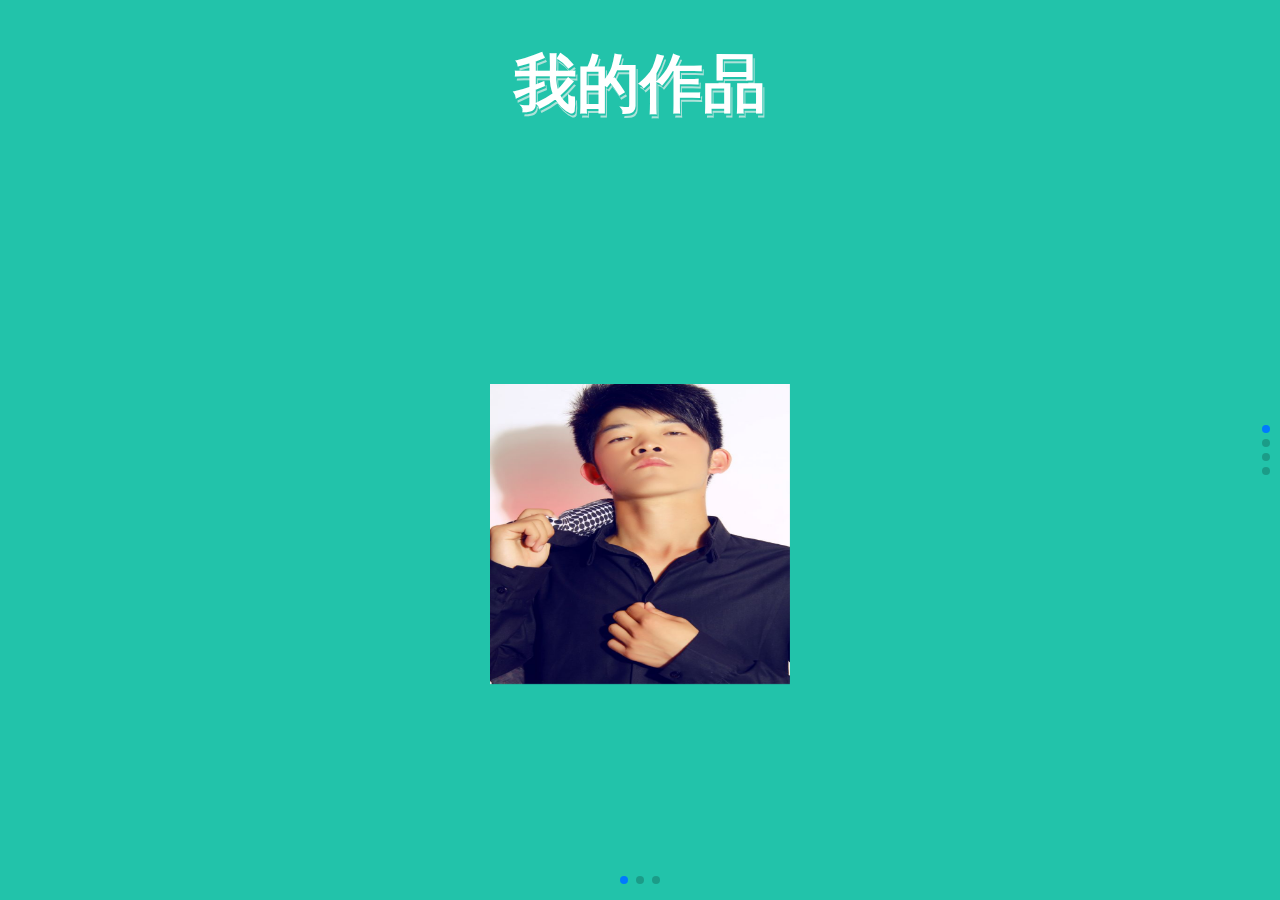
==== index.html @ 4743dbb1 "add project" ====
<!DOCTYPE html>
<html>
<head>
	<title>吴延彬</title>
	<!-- 移动端：布局视口 理想视口 视觉视口 -->
	<meta name="viewport" content="width=device-width, initial-scale=1.0, maximum-scale=1.0, user-scalable=no">
	<meta charset="utf-8">
	<!-- swiper css -->
	<link rel="stylesheet" type="text/css" href="./css/swiper-4.1.6.min.css">
	<link rel="stylesheet" type="text/css" href="./css/animate.min.css">
</head>
<!-- swiper js -->
<script type="text/javascript" src="./js/swiper-4.1.6.min.js"></script>
<script type="text/javascript" src="./js/swiper.animate1.0.3.min.js"></script>
<style>
	html, body {
		position: relative;
		height: 100%;
		color: #fff;
		font-family: Helvetica Neue, Helvetica, Arial, sans-serif;
		margin: 0;
		padding: 0;
	}
	@media screen and (max-width: 320px){
		html{
			font-size: 15px;
		}
	}
	@media screen and (min-width: 321px) and (max-width: 750px){
		html{
			font-size: 20px;
		}
	}
	@media screen and (min-width: 751px){
		html{
			font-size: 25px;
		}
	}
	.swiper-container {
		width: 100%;
		height: 100%;
		margin-left: auto;
		margin-right: auto;
		/*默认的切换时间曲线*/
		transition-timing-function: ease;
	}
	.swiper-slide {
		text-align: center;
		/* Center slide text vertically */
		display: -webkit-box;
		display: -ms-flexbox;
		display: -webkit-flex;
		display: flex;
		-webkit-box-pack: center;
		-ms-flex-pack: center;
		-webkit-justify-content: center;
		justify-content: center;
		-webkit-box-align: center;
		-ms-flex-align: center;
		-webkit-align-items: center;
		align-items: center;

		flex-direction: column;
	}
	.swiper-slide:nth-child(odd){
		background: #22c3aa;
	}
	.swiper-slide:nth-child(even){
		background: #22c3aa;
	}
	.ani{
		transition-timing-function: ease-in-out;
	}
	/*引用外部字体*/	
	@font-face {
		font-family: diyFont;
		src: url("./font/HYRunYuan-75W.ttf.ttf")
	}
	h1{
		text-shadow: 1px 2px #22c3aa,2px 4px #aee2d9;
		color: #fff;
		font-size: 2.5rem;
	}
	/* 首页*/
	.avatar img{
		border-radius: 50%;
		width: 10rem;
		height: 10rem;
		border: 10px solid #aee2d9;
	}
	.userName{
		font-family: diyFont;
		font-size: 2rem;
	}
	/*掌握技能*/
	.skill{

	}
	.skill-group{
		
	}
	.skill-item{
		color: #fff;
		font-size: 1rem;
		border-radius: 5px;
		padding: 7px;
		background: #096254;
	}
	/*技能熟练程度*/
	/*了解*/
	.skill-understand{
		opacity: 0.5;
	}
	/*掌握*/
	.skill-grasp{
		opacity: 0.75;
	}
	/*熟练*/
	.skill-skilled{
		opacity: 1;
	}
</style>
<body>
	<!-- Swiper -->
	<div class="swiper-container" id="swiper-container1">
		<div class="swiper-wrapper">
			<!-- 我的作品 -->
			<div class="swiper-slide">
				
				<h1>我的作品</h1>
				<div class="swiper-container" id="swiper-container2">
					<div class="swiper-wrapper" >
						<div class="swiper-slide">
							<img src="./images/avatar.jpeg" width="300" height="300">
						</div>
						<div class="swiper-slide">
							<img src="./images/avatar.jpeg" width="300" height="300">
						</div>
						<div class="swiper-slide">
							<img src="./images/avatar.jpeg" width="300" height="300">
						</div>
					</div>
					<!-- Add Pagination -->
					<div class="swiper-pagination" id="swiper-pagination2"></div>
				</div>
				
			</div>
			<!-- 工作经历 -->
			<div class="swiper-slide">
				<h1 class="ani" swiper-animate-effect="rubberBand" swiper-animate-duration="0.5s" swiper-animate-delay="0.3s">教育及工作经历</h1>
				<div class="work">
					<div class="ani" swiper-animate-effect="fadeInLeft" swiper-animate-duration="0.5s" swiper-animate-delay="0.6s">
						<p>2013.09-2017.6</p>
						<p>哈尔滨商业大学 本科 软件工程</p>
					</div>
					<div class="ani" swiper-animate-effect="fadeInRight" swiper-animate-duration="0.5s" swiper-animate-delay="0.9s">
						<p>2017.06-至今</p>
						<p>霍尔果斯万殊融资租赁 前端开发</p>
					</div>
					
				</div>
			</div>
			<!-- 我的技能 -->
			<div class="swiper-slide">
				<h1 class="ani" swiper-animate-effect="rubberBand" swiper-animate-duration="0.5s" swiper-animate-delay="0.3s">擅长技术</h1>
				<div class="skill">
					<p class="skill-group ani" swiper-animate-effect="zoomInLeft" swiper-animate-duration="0.5s" swiper-animate-delay="0.6s">
						<span class="skill-item skill-skilled">HTML</span>
					</p>
					<p class="skill-group ani" swiper-animate-effect="zoomInRight" swiper-animate-duration="0.5s" swiper-animate-delay="0.9s">
						<span class="skill-item skill-skilled">css</span>
						<span class="skill-item skill-grasp">scss</span>
					</p>
					<p class="skill-group ani" swiper-animate-effect="zoomInLeft" swiper-animate-duration="0.5s" swiper-animate-delay="1.2s">
						<span class="skill-item skill-grasp">javascript</span>
						<span class="skill-item skill-grasp">Vue</span>
						<span class="skill-item skill-understand">react</span>
						<span class="skill-item skill-grasp">jquery</span>
					</p>
					<p class="skill-group ani" swiper-animate-effect="zoomInRight" swiper-animate-duration="0.5s" swiper-animate-delay="1.5s">
						<span class="skill-item skill-understand">微信小程序</span>
						<span class="skill-item skill-understand">webapp</span>
					</p>
				</div>
			</div>
			<!-- 个人信息 -->
			<div class="swiper-slide">
				<!-- 头像 -->
				<div class="avatar ani" swiper-animate-effect="fadeInUp" swiper-animate-duration="0.5s" swiper-animate-delay="0.3s">
					<img src="images/avatar.jpeg" >
				</div>
				<!-- 姓名 -->
				<div class="ani userName" swiper-animate-effect="zoomIn" swiper-animate-duration="0.5s" swiper-animate-delay="1.0s">
					吴延彬
				</div>
				<!-- 个人信息 -->
				<div class="ani" swiper-animate-effect="rollIn" swiper-animate-duration="0.5s" swiper-animate-delay="1.0s">
					<div>
						心有猛虎，细嗅蔷薇
					</div>
					<div>
						前端开发工程师
					</div>
					<div>
						beijingwyb@163.com
					</div>
				</div>
			</div>

		</div>
		<!-- Add Pagination -->
		<div class="swiper-pagination" id="swiper-pagination1"></div>
	</div>

	<!-- Initialize Swiper -->
	<script>
		var swiper1 = new Swiper('#swiper-container1', {
			on:{
				init: function(){
        		swiperAnimateCache(this); //隐藏动画元素 
        		swiperAnimate(this); //初始化完成开始动画
        	}, 
        	slideChangeTransitionEnd: function(){ 
		        	swiperAnimate(this); //每个slide切换结束时也运行当前slide动画
		        } 
		    },
	    // slider 切换的效果
	    effect: 'coverflow',
	    slidesPerView: 3,
	    centeredSlides: true,
		// slider 切换的速度
		speed: 1000,
		// 开启循环
		loop: true,
		direction: 'vertical',
		slidesPerView: 1,
		spaceBetween: 30,
		mousewheel: true,
		pagination: {
			el: '#swiper-pagination1',
			clickable: true,
		},
	});
		var swiper2 = new Swiper('#swiper-container2',{
			effect: 'coverflow',
			grabCursor: true,
			centeredSlides: true,
			slidesPerView: 'auto',
			loop: true,
			coverflowEffect: {
				rotate: 50,
				stretch: 0,
				depth: 100,
				modifier: 1,
				slideShadows : true,
			},
			pagination: {
				el: '#swiper-pagination2',
			},
		})
	</script>
</body>
</body>
</html>
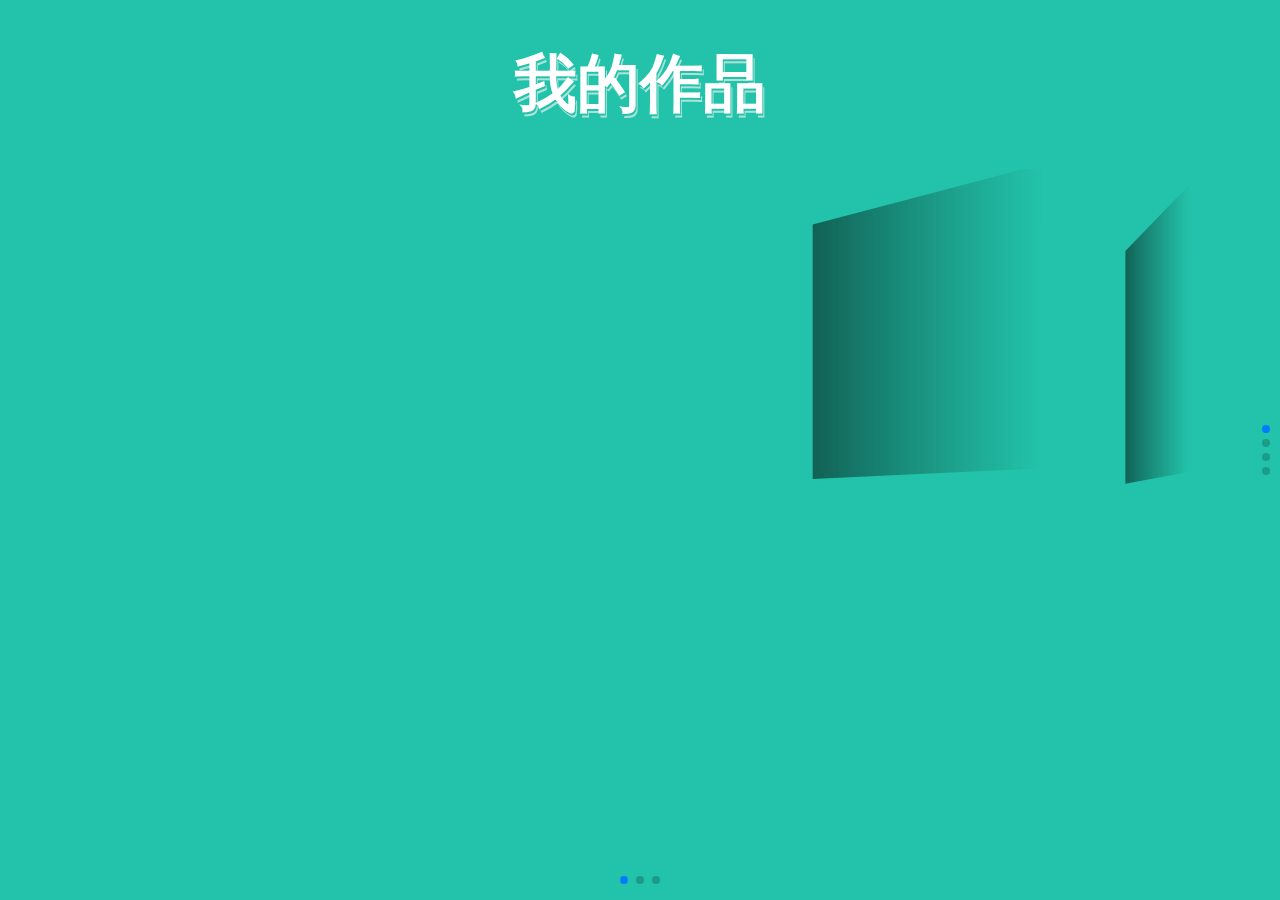
==== commit fe931aa9: "test" ====
--- a/index.html
+++ b/index.html
@@ -74,7 +74,7 @@
 	/*引用外部字体*/	
 	@font-face {
 		font-family: diyFont;
-		src: url("./font/HYRunYuan-75W.ttf.ttf")
+		src: url("./font/HYRunYuan-75W.ttf")
 	}
 	h1{
 		text-shadow: 1px 2px #22c3aa,2px 4px #aee2d9;
@@ -119,6 +119,13 @@
 	.skill-skilled{
 		opacity: 1;
 	}
+	/*我的项目*/
+	#swiper-container2 .swiper-slide{
+		background-position: center;
+		background-size: cover;
+		width: 300px;
+		height: 300px;
+	}
 </style>
 <body>
 	<!-- Swiper -->
@@ -126,24 +133,42 @@
 		<div class="swiper-wrapper">
 			<!-- 我的作品 -->
 			<div class="swiper-slide">
-				
 				<h1>我的作品</h1>
 				<div class="swiper-container" id="swiper-container2">
 					<div class="swiper-wrapper" >
-						<div class="swiper-slide">
-							<img src="./images/avatar.jpeg" width="300" height="300">
+						<div class="swiper-slide" style="background-image:url(http://lorempixel.com/600/600/nature/1)">
 						</div>
-						<div class="swiper-slide">
-							<img src="./images/avatar.jpeg" width="300" height="300">
+						<div class="swiper-slide" style="background-image:url(http://lorempixel.com/600/600/nature/2)">
 						</div>
-						<div class="swiper-slide">
-							<img src="./images/avatar.jpeg" width="300" height="300">
+						<div class="swiper-slide" style="background-image:url(http://lorempixel.com/600/600/nature/3)">
 						</div>
 					</div>
 					<!-- Add Pagination -->
 					<div class="swiper-pagination" id="swiper-pagination2"></div>
 				</div>
-				
+			</div>
+			<!-- 个人信息 -->
+			<div class="swiper-slide">
+				<!-- 头像 -->
+				<div class="avatar ani" swiper-animate-effect="fadeInUp" swiper-animate-duration="0.5s" swiper-animate-delay="0.3s">
+					<img src="images/avatar.jpeg" >
+				</div>
+				<!-- 姓名 -->
+				<div class="ani userName" swiper-animate-effect="zoomIn" swiper-animate-duration="0.5s" swiper-animate-delay="1.0s">
+					吴延彬
+				</div>
+				<!-- 个人信息 -->
+				<div class="ani" swiper-animate-effect="rollIn" swiper-animate-duration="0.5s" swiper-animate-delay="1.0s">
+					<div>
+						心有猛虎，细嗅蔷薇
+					</div>
+					<div>
+						前端开发工程师
+					</div>
+					<div>
+						beijingwyb@163.com
+					</div>
+				</div>
 			</div>
 			<!-- 工作经历 -->
 			<div class="swiper-slide">
@@ -183,30 +208,8 @@
 					</p>
 				</div>
 			</div>
-			<!-- 个人信息 -->
-			<div class="swiper-slide">
-				<!-- 头像 -->
-				<div class="avatar ani" swiper-animate-effect="fadeInUp" swiper-animate-duration="0.5s" swiper-animate-delay="0.3s">
-					<img src="images/avatar.jpeg" >
-				</div>
-				<!-- 姓名 -->
-				<div class="ani userName" swiper-animate-effect="zoomIn" swiper-animate-duration="0.5s" swiper-animate-delay="1.0s">
-					吴延彬
-				</div>
-				<!-- 个人信息 -->
-				<div class="ani" swiper-animate-effect="rollIn" swiper-animate-duration="0.5s" swiper-animate-delay="1.0s">
-					<div>
-						心有猛虎，细嗅蔷薇
-					</div>
-					<div>
-						前端开发工程师
-					</div>
-					<div>
-						beijingwyb@163.com
-					</div>
-				</div>
-			</div>
-
+			
+			
 		</div>
 		<!-- Add Pagination -->
 		<div class="swiper-pagination" id="swiper-pagination1"></div>
@@ -246,7 +249,6 @@
 			grabCursor: true,
 			centeredSlides: true,
 			slidesPerView: 'auto',
-			loop: true,
 			coverflowEffect: {
 				rotate: 50,
 				stretch: 0,
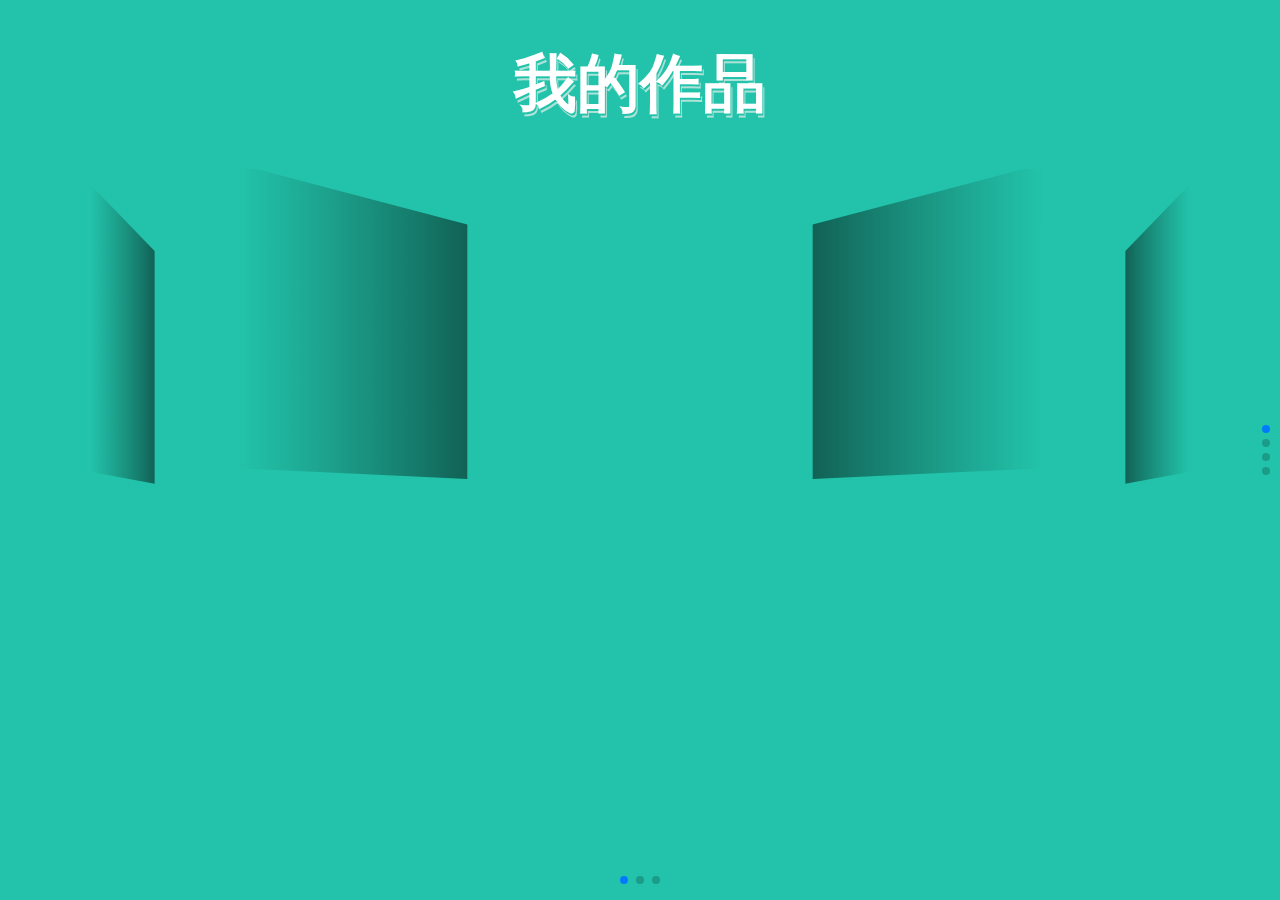
==== commit 4d0d16f6: "嵌套是选择器不能为ID" ====
--- a/index.html
+++ b/index.html
@@ -120,7 +120,7 @@
 		opacity: 1;
 	}
 	/*我的项目*/
-	#swiper-container2 .swiper-slide{
+	.swiper-container-son .swiper-slide{
 		background-position: center;
 		background-size: cover;
 		width: 300px;
@@ -129,19 +129,16 @@
 </style>
 <body>
 	<!-- Swiper -->
-	<div class="swiper-container" id="swiper-container1">
+	<div class="swiper-container swiper-container-father">
 		<div class="swiper-wrapper">
 			<!-- 我的作品 -->
 			<div class="swiper-slide">
 				<h1>我的作品</h1>
-				<div class="swiper-container" id="swiper-container2">
+				<div class="swiper-container swiper-container-son">
 					<div class="swiper-wrapper" >
-						<div class="swiper-slide" style="background-image:url(http://lorempixel.com/600/600/nature/1)">
-						</div>
-						<div class="swiper-slide" style="background-image:url(http://lorempixel.com/600/600/nature/2)">
-						</div>
-						<div class="swiper-slide" style="background-image:url(http://lorempixel.com/600/600/nature/3)">
-						</div>
+						<div class="swiper-slide" style="background-image:url(http://lorempixel.com/600/600/nature/1)"></div>
+						<div class="swiper-slide" style="background-image:url(http://lorempixel.com/600/600/nature/2)"></div>
+						<div class="swiper-slide" style="background-image:url(http://lorempixel.com/600/600/nature/3)"></div>
 					</div>
 					<!-- Add Pagination -->
 					<div class="swiper-pagination" id="swiper-pagination2"></div>
@@ -217,7 +214,7 @@
 
 	<!-- Initialize Swiper -->
 	<script>
-		var swiper1 = new Swiper('#swiper-container1', {
+		var swiper1 = new Swiper('.swiper-container-father', {
 			on:{
 				init: function(){
         		swiperAnimateCache(this); //隐藏动画元素 
@@ -225,30 +222,33 @@
         	}, 
         	slideChangeTransitionEnd: function(){ 
 		        	swiperAnimate(this); //每个slide切换结束时也运行当前slide动画
+		        	console.log('change slide')
 		        } 
 		    },
-	    // slider 切换的效果
-	    effect: 'coverflow',
-	    slidesPerView: 3,
-	    centeredSlides: true,
-		// slider 切换的速度
-		speed: 1000,
-		// 开启循环
-		loop: true,
-		direction: 'vertical',
-		slidesPerView: 1,
-		spaceBetween: 30,
-		mousewheel: true,
-		pagination: {
-			el: '#swiper-pagination1',
-			clickable: true,
-		},
-	});
-		var swiper2 = new Swiper('#swiper-container2',{
+		    // slider 切换的效果
+		    effect: 'coverflow',
+		    slidesPerView: 3,
+		    centeredSlides: true,
+			// slider 切换的速度
+			speed: 1000,
+			// 开启循环
+			loop: true,
+			direction: 'vertical',
+			slidesPerView: 1,
+			spaceBetween: 30,
+			mousewheel: true,
+			pagination: {
+				el: '#swiper-pagination1',
+				clickable: true,
+			},
+		});
+		var swiper2 = new Swiper('.swiper-container-son',{
+
 			effect: 'coverflow',
 			grabCursor: true,
 			centeredSlides: true,
 			slidesPerView: 'auto',
+			loop: true,
 			coverflowEffect: {
 				rotate: 50,
 				stretch: 0,
@@ -257,7 +257,7 @@
 				slideShadows : true,
 			},
 			pagination: {
-				el: '#swiper-pagination2',
+				el: '.swiper-pagination',
 			},
 		})
 	</script>
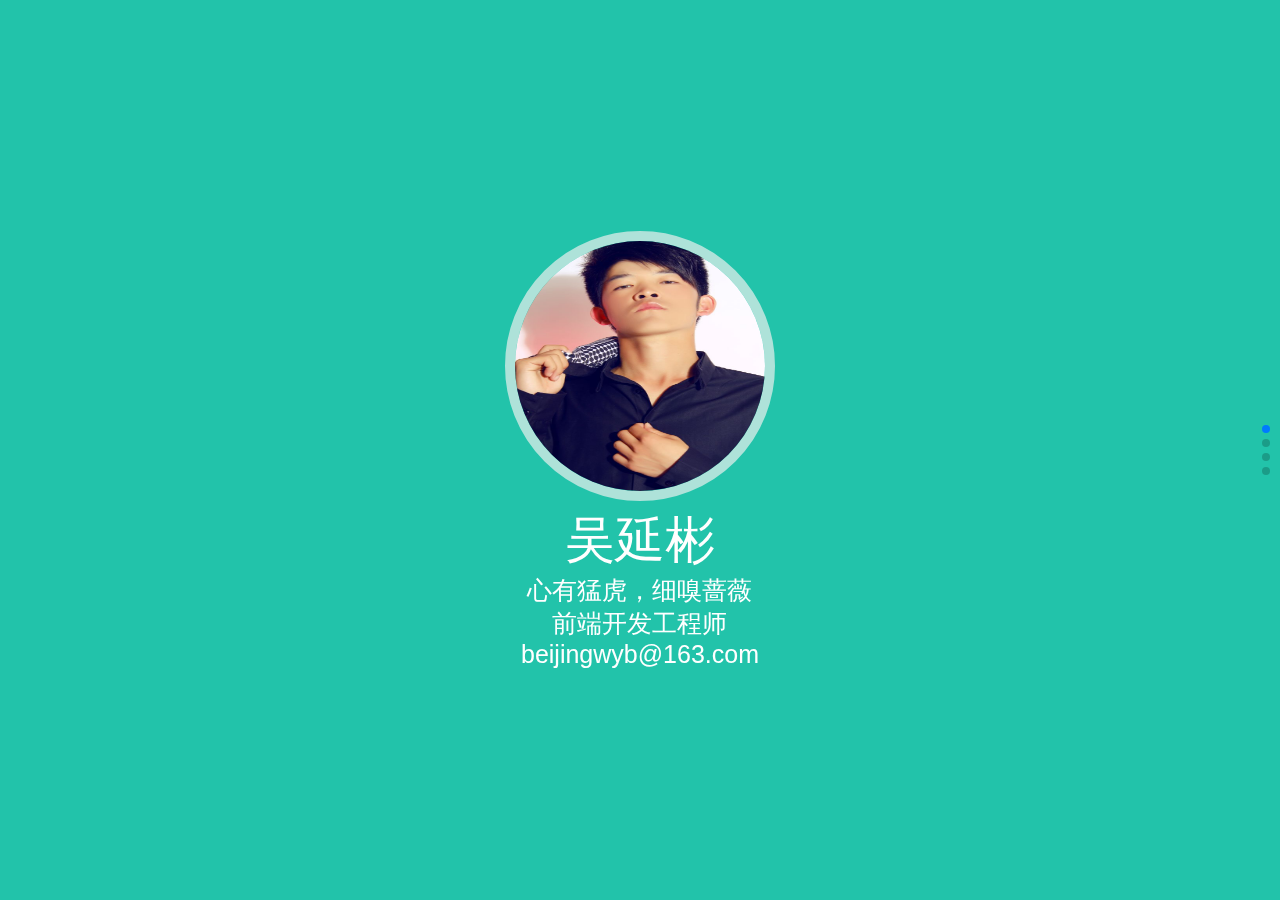
==== commit d1ed4b24: "初稿" ====
--- a/index.html
+++ b/index.html
@@ -131,19 +131,6 @@
 	<!-- Swiper -->
 	<div class="swiper-container swiper-container-father">
 		<div class="swiper-wrapper">
-			<!-- 我的作品 -->
-			<div class="swiper-slide">
-				<h1>我的作品</h1>
-				<div class="swiper-container swiper-container-son">
-					<div class="swiper-wrapper" >
-						<div class="swiper-slide" style="background-image:url(http://lorempixel.com/600/600/nature/1)"></div>
-						<div class="swiper-slide" style="background-image:url(http://lorempixel.com/600/600/nature/2)"></div>
-						<div class="swiper-slide" style="background-image:url(http://lorempixel.com/600/600/nature/3)"></div>
-					</div>
-					<!-- Add Pagination -->
-					<div class="swiper-pagination" id="swiper-pagination2"></div>
-				</div>
-			</div>
 			<!-- 个人信息 -->
 			<div class="swiper-slide">
 				<!-- 头像 -->
@@ -205,11 +192,23 @@
 					</p>
 				</div>
 			</div>
-			
+			<!-- 我的作品 -->
+			<div class="swiper-slide">
+				<h1>我的作品</h1>
+				<div class="swiper-container swiper-container-son">
+					<div class="swiper-wrapper" >
+						<div class="swiper-slide" style="background-image:url(./images/1.jpeg)"></div>
+						<div class="swiper-slide" style="background-image:url(./images/2.jpeg)"></div>
+						<div class="swiper-slide" style="background-image:url(./images/3.jpeg)"></div>
+					</div>
+					<!-- Add Pagination -->
+					<div class="swiper-pagination swiper-pagination-son"></div>
+				</div>
+			</div>
 			
 		</div>
 		<!-- Add Pagination -->
-		<div class="swiper-pagination" id="swiper-pagination1"></div>
+		<div class="swiper-pagination swiper-pagination-father"></div>
 	</div>
 
 	<!-- Initialize Swiper -->
@@ -225,6 +224,7 @@
 		        	console.log('change slide')
 		        } 
 		    },
+
 		    // slider 切换的效果
 		    effect: 'coverflow',
 		    slidesPerView: 3,
@@ -238,17 +238,16 @@
 			spaceBetween: 30,
 			mousewheel: true,
 			pagination: {
-				el: '#swiper-pagination1',
+				el: '.swiper-pagination-father',
 				clickable: true,
 			},
 		});
 		var swiper2 = new Swiper('.swiper-container-son',{
-
 			effect: 'coverflow',
 			grabCursor: true,
 			centeredSlides: true,
 			slidesPerView: 'auto',
-			loop: true,
+			
 			coverflowEffect: {
 				rotate: 50,
 				stretch: 0,
@@ -257,7 +256,7 @@
 				slideShadows : true,
 			},
 			pagination: {
-				el: '.swiper-pagination',
+				el: '.swiper-pagination-son',
 			},
 		})
 	</script>
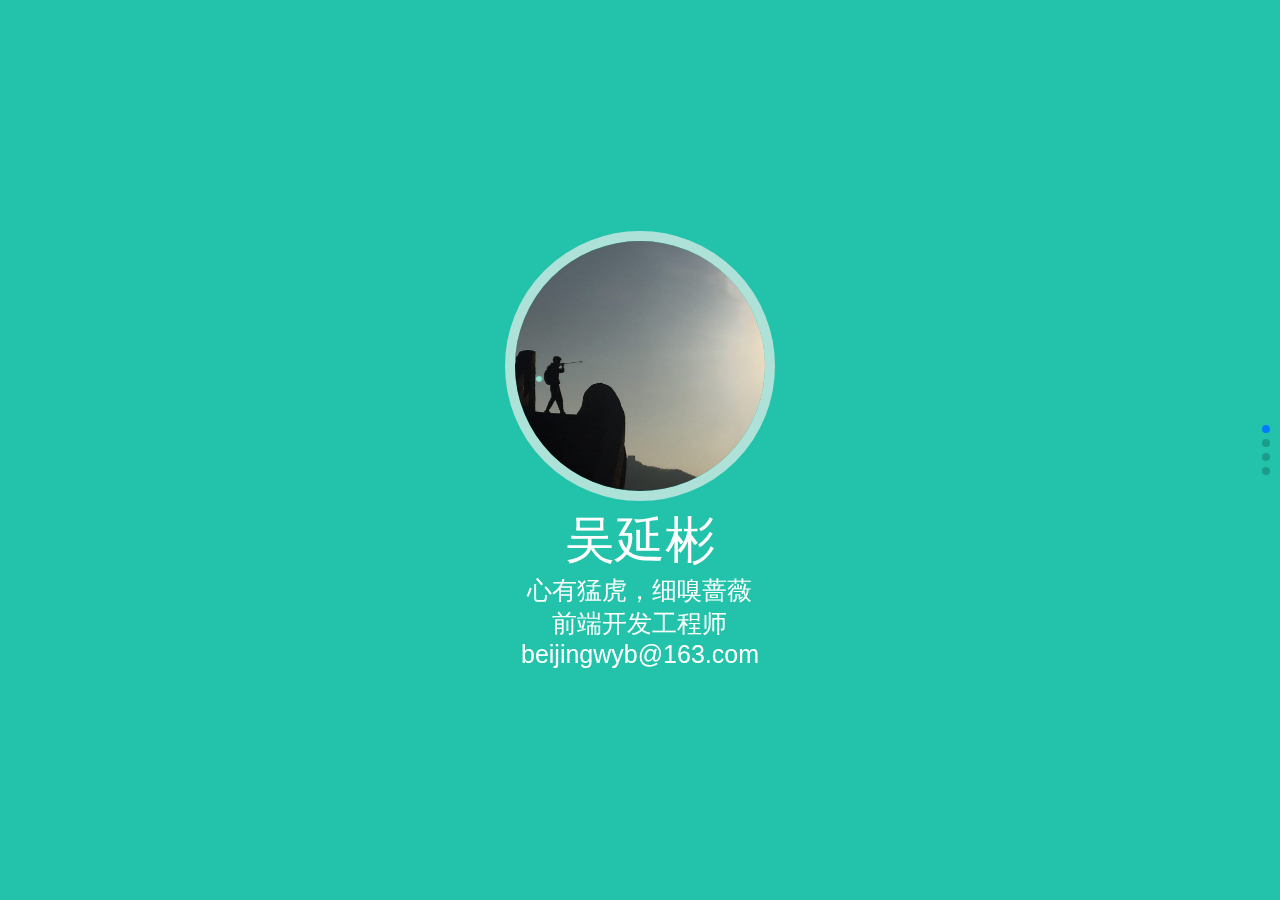
==== commit 15ed34f4: "用户头像" ====
--- a/index.html
+++ b/index.html
@@ -135,7 +135,7 @@
 			<div class="swiper-slide">
 				<!-- 头像 -->
 				<div class="avatar ani" swiper-animate-effect="fadeInUp" swiper-animate-duration="0.5s" swiper-animate-delay="0.3s">
-					<img src="images/avatar.jpeg" >
+					<img src="images/avatar2.jpeg" >
 				</div>
 				<!-- 姓名 -->
 				<div class="ani userName" swiper-animate-effect="zoomIn" swiper-animate-duration="0.5s" swiper-animate-delay="1.0s">
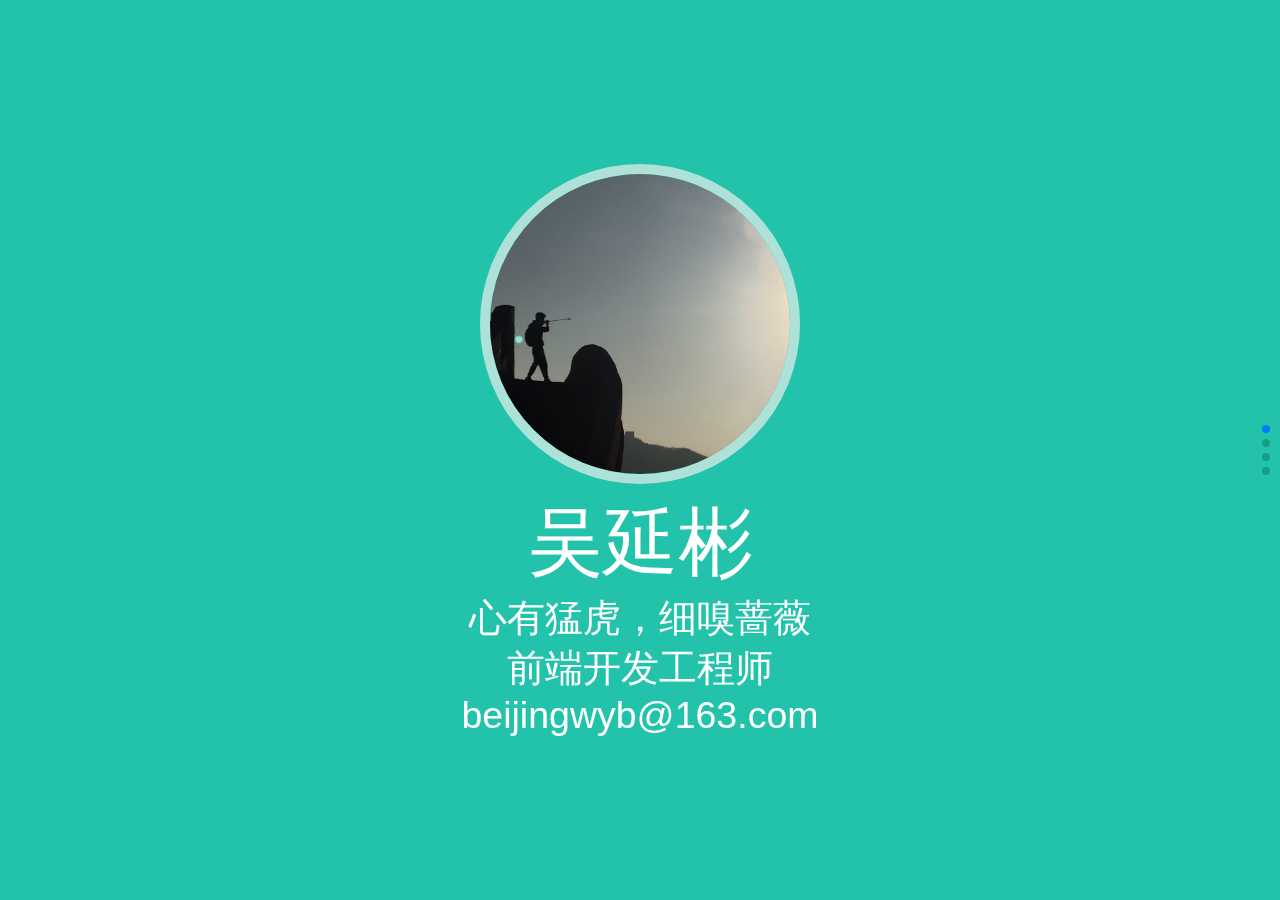
==== commit 7249d297: "适配屏幕，rem" ====
--- a/index.html
+++ b/index.html
@@ -9,6 +9,7 @@
 	<link rel="stylesheet" type="text/css" href="./css/swiper-4.1.6.min.css">
 	<link rel="stylesheet" type="text/css" href="./css/animate.min.css">
 </head>
+
 <!-- swiper js -->
 <script type="text/javascript" src="./js/swiper-4.1.6.min.js"></script>
 <script type="text/javascript" src="./js/swiper.animate1.0.3.min.js"></script>
@@ -21,7 +22,7 @@
 		margin: 0;
 		padding: 0;
 	}
-	@media screen and (max-width: 320px){
+	/*@media screen and (max-width: 320px){
 		html{
 			font-size: 15px;
 		}
@@ -35,7 +36,7 @@
 		html{
 			font-size: 25px;
 		}
-	}
+	}*/
 	.swiper-container {
 		width: 100%;
 		height: 100%;
@@ -84,8 +85,8 @@
 	/* 首页*/
 	.avatar img{
 		border-radius: 50%;
-		width: 10rem;
-		height: 10rem;
+		width: 8rem;
+		height: 8rem;
 		border: 10px solid #aee2d9;
 	}
 	.userName{
@@ -123,8 +124,8 @@
 	.swiper-container-son .swiper-slide{
 		background-position: center;
 		background-size: cover;
-		width: 300px;
-		height: 300px;
+		width: 10rem;
+		height: 10rem;
 	}
 </style>
 <body>
@@ -194,8 +195,8 @@
 			</div>
 			<!-- 我的作品 -->
 			<div class="swiper-slide">
-				<h1>我的作品</h1>
-				<div class="swiper-container swiper-container-son">
+				<h1 class="ani" swiper-animate-effect="rubberBand" swiper-animate-duration="0.5s" swiper-animate-delay="0.3s">我的作品</h1>
+				<div class="swiper-container swiper-container-son ani" swiper-animate-effect="lightSpeedIn" swiper-animate-duration="0.5s" swiper-animate-delay="0.6s">
 					<div class="swiper-wrapper" >
 						<div class="swiper-slide" style="background-image:url(./images/1.jpeg)"></div>
 						<div class="swiper-slide" style="background-image:url(./images/2.jpeg)"></div>
@@ -210,7 +211,19 @@
 		<!-- Add Pagination -->
 		<div class="swiper-pagination swiper-pagination-father"></div>
 	</div>
-
+	<!-- 获取用户视图，根据不同视图的宽度确定相应的rem -->
+	<script type="text/javascript">
+		// 获取视图的宽度
+		
+			let htmlWidth = document.documentElement.clientWidth 
+							|| document.body.clientWidth;
+			let htmlDom = document.getElementsByTagName('html')[0];
+			// 如果视图的宽度大于750，则rem为定值
+			let fontSize = 37.5
+			fontSize = htmlWidth >= 750 ? fontSize : htmlWidth/20 
+			htmlDom.style.fontSize = fontSize + 'px';	
+		
+	</script>
 	<!-- Initialize Swiper -->
 	<script>
 		var swiper1 = new Swiper('.swiper-container-father', {
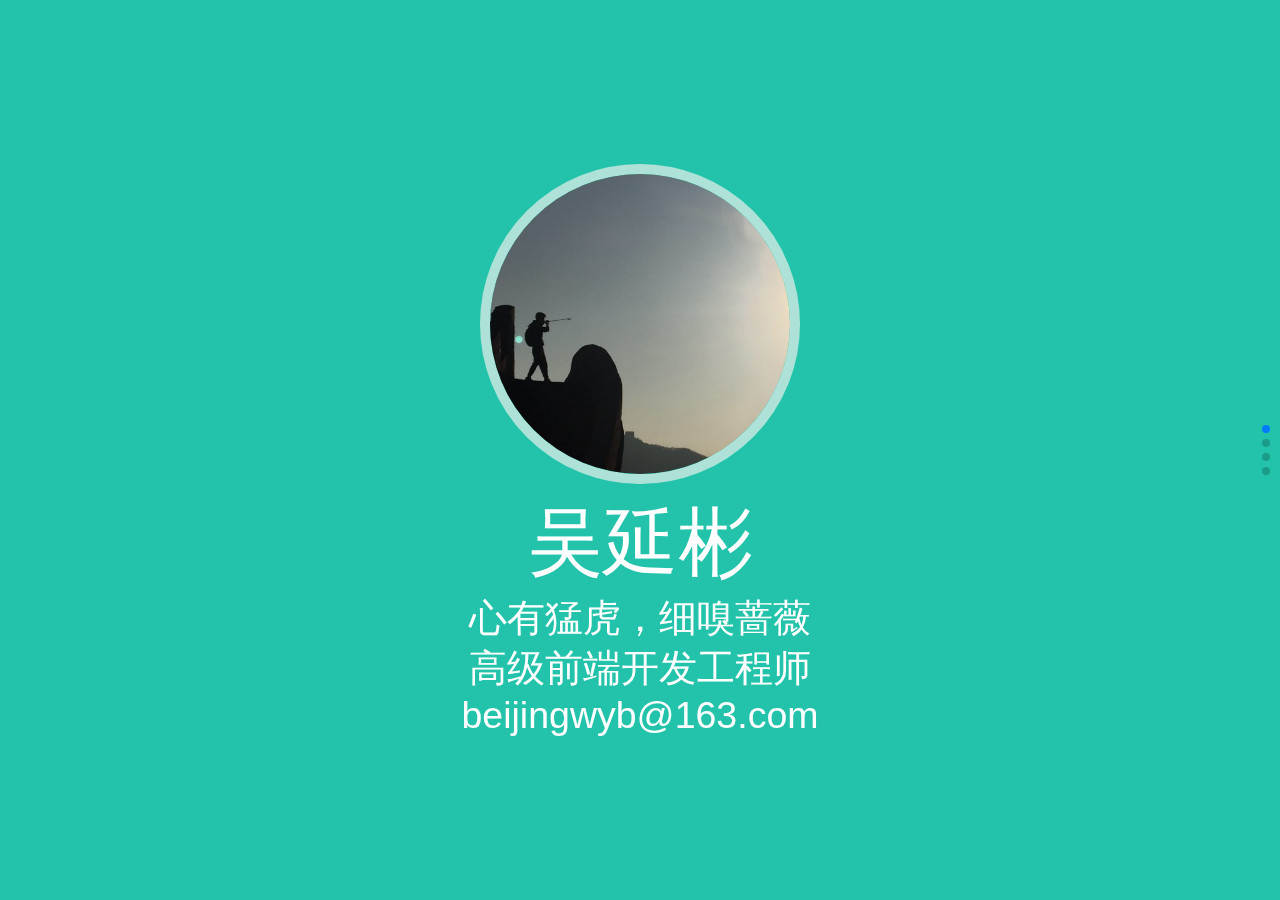
==== commit 007316db: "fix: work title" ====
--- a/index.html
+++ b/index.html
@@ -1,133 +1,19 @@
 <!DOCTYPE html>
 <html>
 <head>
-	<title>吴延彬</title>
+	<title>吴延彬简历</title>
 	<!-- 移动端：布局视口 理想视口 视觉视口 -->
 	<meta name="viewport" content="width=device-width, initial-scale=1.0, maximum-scale=1.0, user-scalable=no">
 	<meta charset="utf-8">
 	<!-- swiper css -->
 	<link rel="stylesheet" type="text/css" href="./css/swiper-4.1.6.min.css">
 	<link rel="stylesheet" type="text/css" href="./css/animate.min.css">
+	<link rel="stylesheet" type="text/css" href="./css/index.css">
 </head>
 
 <!-- swiper js -->
 <script type="text/javascript" src="./js/swiper-4.1.6.min.js"></script>
 <script type="text/javascript" src="./js/swiper.animate1.0.3.min.js"></script>
-<style>
-	html, body {
-		position: relative;
-		height: 100%;
-		color: #fff;
-		font-family: Helvetica Neue, Helvetica, Arial, sans-serif;
-		margin: 0;
-		padding: 0;
-	}
-	/*@media screen and (max-width: 320px){
-		html{
-			font-size: 15px;
-		}
-	}
-	@media screen and (min-width: 321px) and (max-width: 750px){
-		html{
-			font-size: 20px;
-		}
-	}
-	@media screen and (min-width: 751px){
-		html{
-			font-size: 25px;
-		}
-	}*/
-	.swiper-container {
-		width: 100%;
-		height: 100%;
-		margin-left: auto;
-		margin-right: auto;
-		/*默认的切换时间曲线*/
-		transition-timing-function: ease;
-	}
-	.swiper-slide {
-		text-align: center;
-		/* Center slide text vertically */
-		display: -webkit-box;
-		display: -ms-flexbox;
-		display: -webkit-flex;
-		display: flex;
-		-webkit-box-pack: center;
-		-ms-flex-pack: center;
-		-webkit-justify-content: center;
-		justify-content: center;
-		-webkit-box-align: center;
-		-ms-flex-align: center;
-		-webkit-align-items: center;
-		align-items: center;
-
-		flex-direction: column;
-	}
-	.swiper-slide:nth-child(odd){
-		background: #22c3aa;
-	}
-	.swiper-slide:nth-child(even){
-		background: #22c3aa;
-	}
-	.ani{
-		transition-timing-function: ease-in-out;
-	}
-	/*引用外部字体*/	
-	@font-face {
-		font-family: diyFont;
-		src: url("./font/HYRunYuan-75W.ttf")
-	}
-	h1{
-		text-shadow: 1px 2px #22c3aa,2px 4px #aee2d9;
-		color: #fff;
-		font-size: 2.5rem;
-	}
-	/* 首页*/
-	.avatar img{
-		border-radius: 50%;
-		width: 8rem;
-		height: 8rem;
-		border: 10px solid #aee2d9;
-	}
-	.userName{
-		font-family: diyFont;
-		font-size: 2rem;
-	}
-	/*掌握技能*/
-	.skill{
-
-	}
-	.skill-group{
-		
-	}
-	.skill-item{
-		color: #fff;
-		font-size: 1rem;
-		border-radius: 5px;
-		padding: 7px;
-		background: #096254;
-	}
-	/*技能熟练程度*/
-	/*了解*/
-	.skill-understand{
-		opacity: 0.5;
-	}
-	/*掌握*/
-	.skill-grasp{
-		opacity: 0.75;
-	}
-	/*熟练*/
-	.skill-skilled{
-		opacity: 1;
-	}
-	/*我的项目*/
-	.swiper-container-son .swiper-slide{
-		background-position: center;
-		background-size: cover;
-		width: 10rem;
-		height: 10rem;
-	}
-</style>
 <body>
 	<!-- Swiper -->
 	<div class="swiper-container swiper-container-father">
@@ -148,7 +34,7 @@
 						心有猛虎，细嗅蔷薇
 					</div>
 					<div>
-						前端开发工程师
+						高级前端开发工程师
 					</div>
 					<div>
 						beijingwyb@163.com
@@ -164,8 +50,12 @@
 						<p>哈尔滨商业大学 本科 软件工程</p>
 					</div>
 					<div class="ani" swiper-animate-effect="fadeInRight" swiper-animate-duration="0.5s" swiper-animate-delay="0.9s">
-						<p>2017.06-至今</p>
+						<p>2017.06-2018.07</p>
 						<p>霍尔果斯万殊融资租赁 前端开发</p>
+					</div>
+					<div class="ani" swiper-animate-effect="fadeInTop" swiper-animate-duration="0.5s" swiper-animate-delay="0.9s">
+						<p>2018.07-至今</p>
+						<p>杭州大搜车汽车服务 前端开发</p>
 					</div>
 					
 				</div>
@@ -182,10 +72,11 @@
 						<span class="skill-item skill-grasp">scss</span>
 					</p>
 					<p class="skill-group ani" swiper-animate-effect="zoomInLeft" swiper-animate-duration="0.5s" swiper-animate-delay="1.2s">
-						<span class="skill-item skill-grasp">javascript</span>
+						<span class="skill-item skill-grasp">JS</span>
 						<span class="skill-item skill-grasp">Vue</span>
-						<span class="skill-item skill-understand">react</span>
-						<span class="skill-item skill-grasp">jquery</span>
+						<span class="skill-item skill-understand">React</span>
+						<span class="skill-item skill-grasp">RN</span>
+						<span class="skill-item skill-grasp">Jquery</span>
 					</p>
 					<p class="skill-group ani" swiper-animate-effect="zoomInRight" swiper-animate-duration="0.5s" swiper-animate-delay="1.5s">
 						<span class="skill-item skill-understand">微信小程序</span>
@@ -198,7 +89,9 @@
 				<h1 class="ani" swiper-animate-effect="rubberBand" swiper-animate-duration="0.5s" swiper-animate-delay="0.3s">我的作品</h1>
 				<div class="swiper-container swiper-container-son ani" swiper-animate-effect="lightSpeedIn" swiper-animate-duration="0.5s" swiper-animate-delay="0.6s">
 					<div class="swiper-wrapper" >
-						<div class="swiper-slide" style="background-image:url(./images/1.jpeg)"></div>
+						<a href="./queryMedia.html">
+							<div class="swiper-slide" style="background-image:url(./images/1.jpeg)"></div>
+						</a>
 						<div class="swiper-slide" style="background-image:url(./images/2.jpeg)"></div>
 						<div class="swiper-slide" style="background-image:url(./images/3.jpeg)"></div>
 					</div>
@@ -224,55 +117,8 @@
 			htmlDom.style.fontSize = fontSize + 'px';	
 		
 	</script>
-	<!-- Initialize Swiper -->
-	<script>
-		var swiper1 = new Swiper('.swiper-container-father', {
-			on:{
-				init: function(){
-        		swiperAnimateCache(this); //隐藏动画元素 
-        		swiperAnimate(this); //初始化完成开始动画
-        	}, 
-        	slideChangeTransitionEnd: function(){ 
-		        	swiperAnimate(this); //每个slide切换结束时也运行当前slide动画
-		        	console.log('change slide')
-		        } 
-		    },
-
-		    // slider 切换的效果
-		    effect: 'coverflow',
-		    slidesPerView: 3,
-		    centeredSlides: true,
-			// slider 切换的速度
-			speed: 1000,
-			// 开启循环
-			loop: true,
-			direction: 'vertical',
-			slidesPerView: 1,
-			spaceBetween: 30,
-			mousewheel: true,
-			pagination: {
-				el: '.swiper-pagination-father',
-				clickable: true,
-			},
-		});
-		var swiper2 = new Swiper('.swiper-container-son',{
-			effect: 'coverflow',
-			grabCursor: true,
-			centeredSlides: true,
-			slidesPerView: 'auto',
-			
-			coverflowEffect: {
-				rotate: 50,
-				stretch: 0,
-				depth: 100,
-				modifier: 1,
-				slideShadows : true,
-			},
-			pagination: {
-				el: '.swiper-pagination-son',
-			},
-		})
-	</script>
+	<!-- init swiper -->
+	<script type="text/javascript" src="./js/index.js"></script>
 </body>
 </body>
 </html>--- a/css/index.css
+++ b/css/index.css
@@ -0,0 +1,98 @@
+html, body {
+		position: relative;
+		height: 100%;
+		color: #fff;
+		font-family: Helvetica Neue, Helvetica, Arial, sans-serif;
+		margin: 0;
+		padding: 0;
+	}
+	.swiper-container {
+		width: 100%;
+		height: 100%;
+		margin-left: auto;
+		margin-right: auto;
+		/*默认的切换时间曲线*/
+		transition-timing-function: ease;
+	}
+	.swiper-slide {
+		text-align: center;
+		/* Center slide text vertically */
+		display: -webkit-box;
+		display: -ms-flexbox;
+		display: -webkit-flex;
+		display: flex;
+		-webkit-box-pack: center;
+		-ms-flex-pack: center;
+		-webkit-justify-content: center;
+		justify-content: center;
+		-webkit-box-align: center;
+		-ms-flex-align: center;
+		-webkit-align-items: center;
+		align-items: center;
+
+		flex-direction: column;
+	}
+	.swiper-slide:nth-child(odd){
+		background: #22c3aa;
+	}
+	.swiper-slide:nth-child(even){
+		background: #22c3aa;
+	}
+	.ani{
+		transition-timing-function: ease-in-out;
+	}
+	/*引用外部字体*/	
+	@font-face {
+		font-family: diyFont;
+		src: url("../font/HYRunYuan-75W.ttf")
+	}
+	h1{
+		text-shadow: 1px 2px #22c3aa,2px 4px #aee2d9;
+		color: #fff;
+		font-size: 2.5rem;
+	}
+	/* 首页*/
+	.avatar img{
+		border-radius: 50%;
+		width: 8rem;
+		height: 8rem;
+		border: 10px solid #aee2d9;
+	}
+	.userName{
+		font-family: diyFont;
+		font-size: 2rem;
+	}
+	/*掌握技能*/
+	.skill{
+
+	}
+	.skill-group{
+		
+	}
+	.skill-item{
+		color: #fff;
+		font-size: 1rem;
+		border-radius: 5px;
+		padding: 7px;
+		background: #096254;
+	}
+	/*技能熟练程度*/
+	/*了解*/
+	.skill-understand{
+		opacity: 0.5;
+	}
+	/*掌握*/
+	.skill-grasp{
+		opacity: 0.75;
+	}
+	/*熟练*/
+	.skill-skilled{
+		opacity: 1;
+	}
+	/*我的项目*/
+	.swiper-container-son .swiper-slide{
+		background-position: center;
+		background-size: cover;
+		width: 10rem;
+		height: 10rem;
+	}